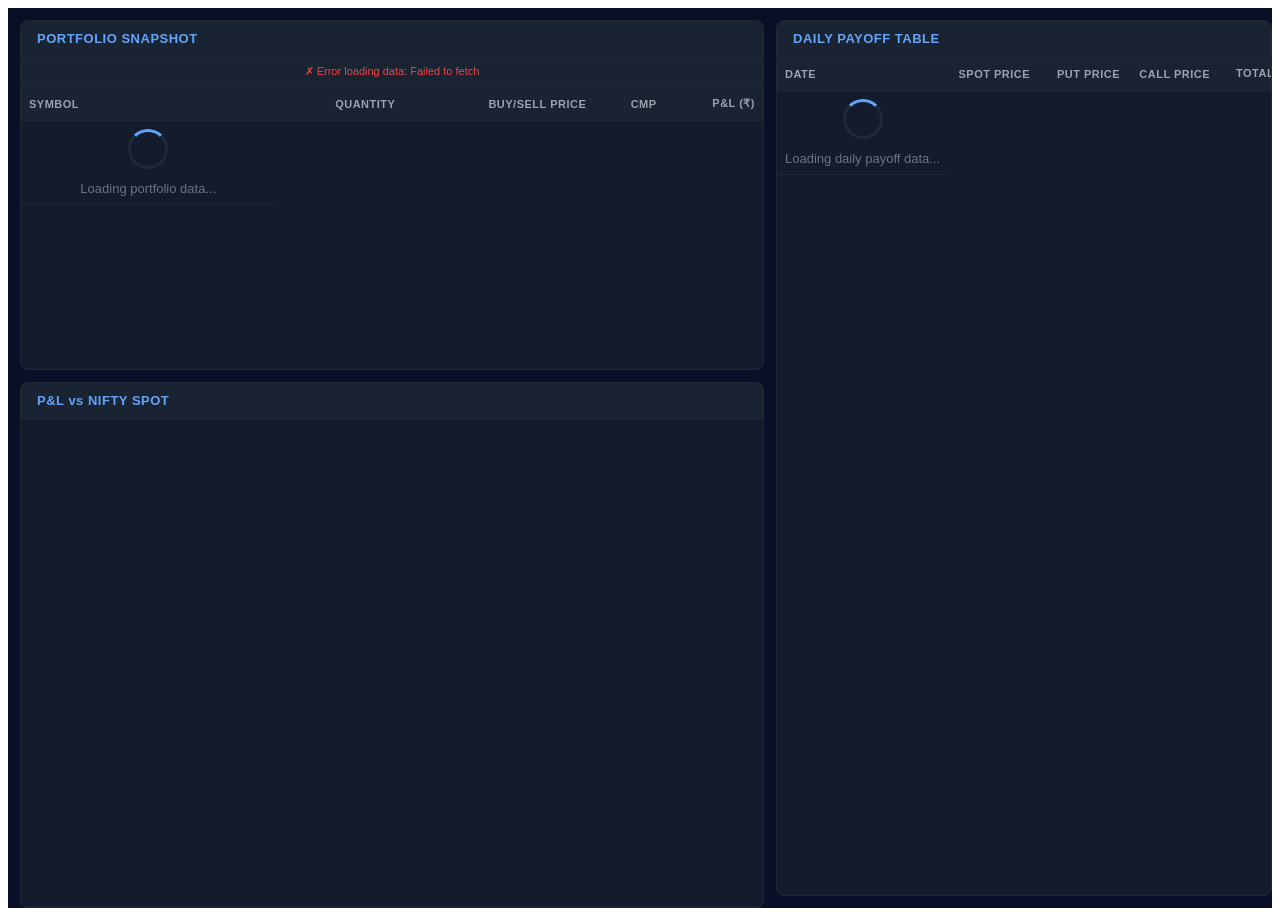
==== nifty_dashboard.html @ 169daa24 "Rename nifty_dashboard_final (1).html to nifty_dashboard.html" ====
<!DOCTYPE html>
<html lang="en">
<head>
    <meta charset="UTF-8">
    <meta name="viewport" content="width=device-width, initial-scale=1.0">
    <title>NIFTY Options Portfolio Dashboard</title>
</head>
<body>
    <div id="niftyDashboard" style="
        width: 100%;
        height: 100vh;
        min-height: 600px;
        font-family: 'Segoe UI', Tahoma, Geneva, Verdana, sans-serif;
        background: #0a0e27;
        color: #e0e6ed;
        box-sizing: border-box;
    ">
        <style scoped>
            #niftyDashboard * {
                box-sizing: border-box;
            }

            #niftyDashboard .dashboard {
                display: flex;
                height: 100%;
                padding: 12px;
                gap: 12px;
                width: 100%;
            }

            #niftyDashboard .left-panel {
                width: 60%;
                min-width: 60%;
                max-width: 60%;
                display: flex;
                flex-direction: column;
                gap: 12px;
            }

            #niftyDashboard .right-panel {
                width: 40%;
                min-width: 40%;
                max-width: 40%;
                display: flex;
                flex-direction: column;
            }

            #niftyDashboard .panel-section {
                background: #141b2d;
                border-radius: 8px;
                border: 1px solid #1f2937;
                overflow: hidden;
            }

            #niftyDashboard .left-panel .panel-section:first-child {
                flex: 0 0 40%;
            }

            #niftyDashboard .left-panel .panel-section:last-child {
                flex: 0 0 60%;
            }

            #niftyDashboard .right-panel .panel-section {
                flex: 1;
            }

            /* Mobile Responsive */
            @media (max-width: 768px) {
                #niftyDashboard {
                    height: auto !important;
                    min-height: 100vh !important;
                    overflow-y: auto !important;
                }

                #niftyDashboard .dashboard {
                    flex-direction: column;
                    height: auto;
                    min-height: 100vh;
                    padding: 8px;
                    gap: 8px;
                }

                #niftyDashboard .left-panel,
                #niftyDashboard .right-panel {
                    width: 100%;
                    min-width: 100%;
                    max-width: 100%;
                }

                #niftyDashboard .left-panel .panel-section {
                    min-height: 300px;
                }

                #niftyDashboard .right-panel .panel-section {
                    min-height: 400px;
                }

                #niftyDashboard .panel-content {
                    max-height: 350px;
                }

                #niftyDashboard #chartContainer {
                    min-height: 250px;
                }

                #niftyDashboard #payoffTable th:nth-child(1) { min-width: 80px; }
                #niftyDashboard #payoffTable th:nth-child(2) { min-width: 70px; }
                #niftyDashboard #payoffTable th:nth-child(3) { min-width: 70px; }
                #niftyDashboard #payoffTable th:nth-child(4) { min-width: 70px; }
                #niftyDashboard #payoffTable th:nth-child(5) { min-width: 90px; }
            }

            #niftyDashboard .panel-header {
                background: #1a2332;
                padding: 10px 16px;
                border-bottom: 1px solid #1f2937;
                font-size: 13px;
                font-weight: 600;
                letter-spacing: 0.5px;
                color: #60a5fa;
            }

            #niftyDashboard .panel-content {
                height: calc(100% - 41px);
                overflow-y: auto;
                overflow-x: hidden;
            }

            #niftyDashboard .status-indicator {
                padding: 8px 16px;
                background: #1a2332;
                border-bottom: 1px solid #1f2937;
                font-size: 11px;
                text-align: center;
            }

            #niftyDashboard .status-indicator.loading {
                color: #60a5fa;
            }

            #niftyDashboard .status-indicator.success {
                color: #10b981;
            }

            #niftyDashboard .status-indicator.error {
                color: #ef4444;
            }

            /* Tables */
            #niftyDashboard table {
                width: 100%;
                border-collapse: collapse;
                font-size: 12px;
            }

            #niftyDashboard #payoffTable {
                min-width: 100%;
            }

            #niftyDashboard #payoffTable th:nth-child(1) { min-width: 100px; }
            #niftyDashboard #payoffTable th:nth-child(2) { min-width: 90px; }
            #niftyDashboard #payoffTable th:nth-child(3) { min-width: 90px; }
            #niftyDashboard #payoffTable th:nth-child(4) { min-width: 90px; }
            #niftyDashboard #payoffTable th:nth-child(5) { min-width: 110px; }

            #niftyDashboard thead {
                position: sticky;
                top: 0;
                background: #1a2332;
                z-index: 10;
            }

            #niftyDashboard th {
                padding: 10px 8px;
                text-align: right;
                font-weight: 600;
                color: #9ca3af;
                border-bottom: 1px solid #1f2937;
                font-size: 11px;
                text-transform: uppercase;
                letter-spacing: 0.5px;
                white-space: nowrap;
            }

            #niftyDashboard th:first-child {
                text-align: left;
            }

            #niftyDashboard td {
                padding: 8px 8px;
                text-align: right;
                border-bottom: 1px solid #1f2937;
                white-space: nowrap;
                overflow: hidden;
                text-overflow: ellipsis;
            }

            #niftyDashboard td:first-child {
                text-align: left;
                font-weight: 500;
            }

            #niftyDashboard tbody tr:hover {
                background: #1a2332;
            }

            #niftyDashboard .total-row {
                background: #1a2332 !important;
                font-weight: 700;
                border-top: 2px solid #374151;
            }

            #niftyDashboard .positive {
                color: #10b981;
            }

            #niftyDashboard .negative {
                color: #ef4444;
            }

            /* Mobile table adjustments */
            @media (max-width: 768px) {
                #niftyDashboard table {
                    font-size: 10px;
                }

                #niftyDashboard th, #niftyDashboard td {
                    padding: 6px 6px;
                    font-size: 10px;
                }

                #niftyDashboard th {
                    font-size: 9px;
                    padding: 8px 6px;
                }
            }

            @media (max-width: 480px) {
                #niftyDashboard table {
                    font-size: 9px;
                }

                #niftyDashboard th, #niftyDashboard td {
                    padding: 5px 4px;
                    font-size: 9px;
                }

                #niftyDashboard th {
                    font-size: 8px;
                    padding: 6px 4px;
                }
            }

            /* Chart Container */
            #niftyDashboard #chartContainer {
                height: 100%;
                padding: 16px;
                position: relative;
            }

            #niftyDashboard canvas {
                max-height: 100%;
                cursor: crosshair;
            }

            /* Loading State */
            #niftyDashboard .loading {
                display: flex;
                align-items: center;
                justify-content: center;
                flex-direction: column;
                height: 100%;
                color: #6b7280;
                font-size: 13px;
            }

            #niftyDashboard .spinner {
                border: 3px solid #1f2937;
                border-top: 3px solid #60a5fa;
                border-radius: 50%;
                width: 40px;
                height: 40px;
                animation: spin 1s linear infinite;
                margin-bottom: 12px;
            }

            @keyframes spin {
                0% { transform: rotate(0deg); }
                100% { transform: rotate(360deg); }
            }

            /* Scrollbar */
            #niftyDashboard ::-webkit-scrollbar {
                width: 6px;
            }

            #niftyDashboard ::-webkit-scrollbar-track {
                background: #0a0e27;
            }

            #niftyDashboard ::-webkit-scrollbar-thumb {
                background: #374151;
                border-radius: 3px;
            }

            #niftyDashboard ::-webkit-scrollbar-thumb:hover {
                background: #4b5563;
            }
        </style>

        <div class="dashboard">
        <!-- Left Panel -->
        <div class="left-panel">
            <!-- Portfolio Snapshot -->
            <div class="panel-section">
                <div class="panel-header">PORTFOLIO SNAPSHOT</div>
                <div id="statusIndicator" class="status-indicator loading">Loading data from GitHub...</div>
                <div class="panel-content">
                    <table id="snapshotTable">
                        <thead>
                            <tr>
                                <th>Symbol</th>
                                <th>Quantity</th>
                                <th>Buy/Sell Price</th>
                                <th>CMP</th>
                                <th>P&L (₹)</th>
                            </tr>
                        </thead>
                        <tbody>
                            <tr>
                                <td colspan="5" class="loading">
                                    <div class="spinner"></div>
                                    <div>Loading portfolio data...</div>
                                </td>
                            </tr>
                        </tbody>
                    </table>
                </div>
            </div>

            <!-- Chart -->
            <div class="panel-section">
                <div class="panel-header">P&L vs NIFTY SPOT</div>
                <div class="panel-content" id="chartContainer">
                    <canvas id="plChart"></canvas>
                </div>
            </div>
        </div>

        <!-- Right Panel -->
        <div class="right-panel">
            <div class="panel-section">
                <div class="panel-header">DAILY PAYOFF TABLE</div>
                <div class="panel-content">
                    <table id="payoffTable">
                        <thead>
                            <tr>
                                <th>Date</th>
                                <th>Spot Price</th>
                                <th>Put Price</th>
                                <th>Call Price</th>
                                <th>Total P&L (₹)</th>
                            </tr>
                        </thead>
                        <tbody>
                            <tr>
                                <td colspan="5" class="loading">
                                    <div class="spinner"></div>
                                    <div>Loading daily payoff data...</div>
                                </td>
                            </tr>
                        </tbody>
                    </table>
                </div>
            </div>
        </div>
        </div>
    </div>

    <script>
        // CSV Data Source
        const CSV_URL = "https://raw.githubusercontent.com/Vidyasagar29/nifty-close-data/main/nifty_close.csv";

        // Black-Scholes Implementation
        function cumulativeNormalDistribution(x) {
            const t = 1 / (1 + 0.2316419 * Math.abs(x));
            const d = 0.3989423 * Math.exp(-x * x / 2);
            const prob = d * t * (0.3193815 + t * (-0.3565638 + t * (1.781478 + t * (-1.821256 + t * 1.330274))));
            return x > 0 ? 1 - prob : prob;
        }

        function blackScholes(spot, strike, timeToExpiry, riskFreeRate, volatility, optionType) {
            if (timeToExpiry <= 0) {
                if (optionType === 'call') {
                    return Math.max(spot - strike, 0);
                } else {
                    return Math.max(strike - spot, 0);
                }
            }

            const d1 = (Math.log(spot / strike) + (riskFreeRate + 0.5 * volatility * volatility) * timeToExpiry) / 
                       (volatility * Math.sqrt(timeToExpiry));
            const d2 = d1 - volatility * Math.sqrt(timeToExpiry);

            if (optionType === 'call') {
                return spot * cumulativeNormalDistribution(d1) - 
                       strike * Math.exp(-riskFreeRate * timeToExpiry) * cumulativeNormalDistribution(d2);
            } else {
                return strike * Math.exp(-riskFreeRate * timeToExpiry) * cumulativeNormalDistribution(-d2) - 
                       spot * cumulativeNormalDistribution(-d1);
            }
        }

        // Portfolio Parameters
        const PORTFOLIO = {
            quantity: 2475,
            putStrike: 25000,
            callStrike: 29000,
            putIV: 0.16,
            callIV: 0.09,
            riskFreeRate: 0.10,
            expiryDate: new Date('2026-12-29')
        };

        let portfolioData = null;
        let chartInstance = null;

        function formatINR(value) {
            return '₹' + value.toLocaleString('en-IN', {
                minimumFractionDigits: 2,
                maximumFractionDigits: 2
            });
        }

        function formatNumber(value) {
            return value.toLocaleString('en-IN', {
                minimumFractionDigits: 2,
                maximumFractionDigits: 2
            });
        }

        function parseCSV(text) {
            const lines = text.trim().split('\n');
            const data = [];
            
            for (let i = 1; i < lines.length; i++) {
                const line = lines[i].trim();
                if (!line) continue;
                
                const [dateStr, closeStr] = line.split(',');
                const date = new Date(dateStr.trim());
                const close = parseFloat(closeStr.trim());
                
                if (!isNaN(date.getTime()) && !isNaN(close)) {
                    data.push({ date, close });
                }
            }
            
            data.sort((a, b) => a.date - b.date);
            return data;
        }

        function calculatePortfolio(priceData) {
            if (priceData.length === 0) return null;

            const startDate = priceData[0].date;
            const startSpot = priceData[0].close;
            
            // Calculate time to expiry on start date
            const startTimeToExpiry = (PORTFOLIO.expiryDate - startDate) / (1000 * 60 * 60 * 24 * 365);
            
            // Initial option prices
            const startPutPrice = blackScholes(
                startSpot, 
                PORTFOLIO.putStrike, 
                startTimeToExpiry, 
                PORTFOLIO.riskFreeRate, 
                PORTFOLIO.putIV, 
                'put'
            );
            
            const startCallPrice = blackScholes(
                startSpot, 
                PORTFOLIO.callStrike, 
                startTimeToExpiry, 
                PORTFOLIO.riskFreeRate, 
                PORTFOLIO.callIV, 
                'call'
            );

            // Calculate daily portfolio values
            const dailyData = priceData.map(entry => {
                const timeToExpiry = Math.max(0, (PORTFOLIO.expiryDate - entry.date) / (1000 * 60 * 60 * 24 * 365));
                
                const putPrice = blackScholes(
                    entry.close, 
                    PORTFOLIO.putStrike, 
                    timeToExpiry, 
                    PORTFOLIO.riskFreeRate, 
                    PORTFOLIO.putIV, 
                    'put'
                );
                
                const callPrice = blackScholes(
                    entry.close, 
                    PORTFOLIO.callStrike, 
                    timeToExpiry, 
                    PORTFOLIO.riskFreeRate, 
                    PORTFOLIO.callIV, 
                    'call'
                );

                // P&L Calculation
                const spotPL = (entry.close - startSpot) * PORTFOLIO.quantity;
                const putPL = (putPrice - startPutPrice) * PORTFOLIO.quantity;
                const callPL = (startCallPrice - callPrice) * PORTFOLIO.quantity;
                const totalPL = spotPL + putPL + callPL;

                return {
                    date: entry.date,
                    spot: entry.close,
                    putPrice: putPrice,
                    callPrice: callPrice,
                    totalPL: totalPL
                };
            });

            const latestData = dailyData[dailyData.length - 1];

            return {
                startSpot,
                startPutPrice,
                startCallPrice,
                latest: latestData,
                dailyData: dailyData
            };
        }

        function updateSnapshotTable(portfolio) {
            const tbody = document.querySelector('#snapshotTable tbody');
            
            const spotPL = (portfolio.latest.spot - portfolio.startSpot) * PORTFOLIO.quantity;
            const putPL = (portfolio.latest.putPrice - portfolio.startPutPrice) * PORTFOLIO.quantity;
            const callPL = (portfolio.startCallPrice - portfolio.latest.callPrice) * PORTFOLIO.quantity;
            const totalPL = portfolio.latest.totalPL;

            tbody.innerHTML = `
                <tr>
                    <td>NIFTY (Spot)</td>
                    <td>${PORTFOLIO.quantity}</td>
                    <td>${formatNumber(portfolio.startSpot)}</td>
                    <td>${formatNumber(portfolio.latest.spot)}</td>
                    <td class="${spotPL >= 0 ? 'positive' : 'negative'}">${formatINR(spotPL)}</td>
                </tr>
                <tr>
                    <td>PUT 25000</td>
                    <td>${PORTFOLIO.quantity}</td>
                    <td>${formatNumber(portfolio.startPutPrice)}</td>
                    <td>${formatNumber(portfolio.latest.putPrice)}</td>
                    <td class="${putPL >= 0 ? 'positive' : 'negative'}">${formatINR(putPL)}</td>
                </tr>
                <tr>
                    <td>CALL 29000</td>
                    <td>${PORTFOLIO.quantity}</td>
                    <td>${formatNumber(portfolio.startCallPrice)}</td>
                    <td>${formatNumber(portfolio.latest.callPrice)}</td>
                    <td class="${callPL >= 0 ? 'positive' : 'negative'}">${formatINR(callPL)}</td>
                </tr>
                <tr class="total-row">
                    <td colspan="4">TOTAL PORTFOLIO P&L</td>
                    <td class="${totalPL >= 0 ? 'positive' : 'negative'}">${formatINR(totalPL)}</td>
                </tr>
            `;
        }

        function updatePayoffTable(dailyData) {
            const tbody = document.querySelector('#payoffTable tbody');
            
            tbody.innerHTML = dailyData.map(row => {
                const dateStr = row.date.toLocaleDateString('en-IN', { 
                    day: '2-digit', 
                    month: 'short', 
                    year: '2-digit' 
                });
                
                return `
                    <tr>
                        <td>${dateStr}</td>
                        <td>${formatNumber(row.spot)}</td>
                        <td>${formatNumber(row.putPrice)}</td>
                        <td>${formatNumber(row.callPrice)}</td>
                        <td class="${row.totalPL >= 0 ? 'positive' : 'negative'}">${formatINR(row.totalPL)}</td>
                    </tr>
                `;
            }).join('');
        }

        function updateChart(dailyData) {
            const canvas = document.getElementById('plChart');
            const ctx = canvas.getContext('2d');

            if (chartInstance) {
                chartInstance.destroy();
            }

            // Performance optimization: reduce data points on mobile
            const isMobile = window.innerWidth <= 768;
            const isSmallMobile = window.innerWidth <= 480;
            
            let processedData = dailyData;
            if (isSmallMobile && dailyData.length > 60) {
                // Show every 3rd point on small mobile
                processedData = dailyData.filter((_, i) => i % 3 === 0 || i === dailyData.length - 1);
            } else if (isMobile && dailyData.length > 90) {
                // Show every 2nd point on tablet
                processedData = dailyData.filter((_, i) => i % 2 === 0 || i === dailyData.length - 1);
            }

            const dates = processedData.map(d => d.date.toLocaleDateString('en-IN', { 
                day: '2-digit', 
                month: 'short' 
            }));
            const plValues = processedData.map(d => d.totalPL);
            const spotValues = processedData.map(d => d.spot);

            // Set canvas size
            canvas.width = canvas.offsetWidth * 2;
            canvas.height = canvas.offsetHeight * 2;
            ctx.scale(2, 2);

            const width = canvas.offsetWidth;
            const height = canvas.offsetHeight;
            
            // Responsive padding based on screen width
            const paddingLeft = isSmallMobile ? 45 : (isMobile ? 55 : 70);
            const paddingRight = isSmallMobile ? 45 : (isMobile ? 55 : 70);
            const paddingTop = isSmallMobile ? 30 : (isMobile ? 35 : 40);
            const paddingBottom = isSmallMobile ? 30 : (isMobile ? 35 : 40);

            const chartWidth = width - paddingLeft - paddingRight;
            const chartHeight = height - paddingTop - paddingBottom;

            // Responsive font sizes - define early
            const labelFontSize = isSmallMobile ? 8 : (isMobile ? 9 : 10);
            const titleFontSize = isSmallMobile ? 9 : (isMobile ? 10 : 11);

            // Calculate scales
            const maxPL = Math.max(...plValues);
            const minPL = Math.min(...plValues);
            const maxSpot = Math.max(...spotValues);
            const minSpot = Math.min(...spotValues);

            const plRange = maxPL - minPL || 1;
            const spotRange = maxSpot - minSpot || 1;

            // Helper functions
            const getX = (index) => paddingLeft + (chartWidth * index / (plValues.length - 1));
            const getYForPL = (value) => paddingTop + chartHeight - ((value - minPL) / plRange) * chartHeight;
            const getYForSpot = (value) => paddingTop + chartHeight - ((value - minSpot) / spotRange) * chartHeight;

            // Clear canvas
            ctx.fillStyle = '#141b2d';
            ctx.fillRect(0, 0, width, height);

            // Draw grid lines (reduce on mobile for performance)
            const gridCount = isSmallMobile ? 3 : 5;
            ctx.strokeStyle = '#1f2937';
            ctx.lineWidth = 0.5;
            for (let i = 0; i <= gridCount; i++) {
                const y = paddingTop + (chartHeight * i / gridCount);
                ctx.beginPath();
                ctx.moveTo(paddingLeft, y);
                ctx.lineTo(width - paddingRight, y);
                ctx.stroke();
            }

            // Draw ZERO LINE (profit/loss breakeven)
            if (minPL < 0 && maxPL > 0) {
                const zeroY = getYForPL(0);
                ctx.strokeStyle = '#fbbf24'; // Amber color for zero line
                ctx.lineWidth = 2;
                ctx.setLineDash([8, 4]);
                ctx.beginPath();
                ctx.moveTo(paddingLeft, zeroY);
                ctx.lineTo(width - paddingRight, zeroY);
                ctx.stroke();
                ctx.setLineDash([]);
                
                // Zero line label
                ctx.fillStyle = '#fbbf24';
                ctx.font = `bold ${labelFontSize + 1}px Segoe UI`;
                ctx.textAlign = 'right';
                ctx.fillText('ZERO', paddingLeft - (isSmallMobile ? 5 : 10), zeroY - 5);
            }

            // Vertical grid lines (reduce on mobile)
            ctx.strokeStyle = '#1f2937';
            ctx.lineWidth = 0.5;
            const xGridCount = isSmallMobile ? 3 : (isMobile ? 5 : Math.min(10, processedData.length - 1));
            for (let i = 0; i <= xGridCount; i++) {
                const x = paddingLeft + (chartWidth * i / xGridCount);
                ctx.beginPath();
                ctx.moveTo(x, paddingTop);
                ctx.lineTo(x, paddingTop + chartHeight);
                ctx.stroke();
            }

            // Calculate dynamic gradient colors based on P&L magnitude
            const profitIntensity = maxPL > 0 ? Math.min(1, Math.abs(maxPL) / (Math.abs(maxPL) + Math.abs(minPL))) : 0;
            const lossIntensity = minPL < 0 ? Math.min(1, Math.abs(minPL) / (Math.abs(maxPL) + Math.abs(minPL))) : 0;

            // Draw P&L area with dynamic gradient
            const plGradient = ctx.createLinearGradient(0, paddingTop, 0, paddingTop + chartHeight);
            
            if (maxPL > 0) {
                // Top part - green (profit zone)
                const greenAlpha = 0.15 + (profitIntensity * 0.25); // 0.15 to 0.4
                plGradient.addColorStop(0, `rgba(16, 185, 129, ${greenAlpha})`);
            }
            
            if (minPL < 0 && maxPL > 0) {
                // Middle - transition zone
                const zeroPosition = (maxPL - 0) / plRange;
                plGradient.addColorStop(zeroPosition, 'rgba(59, 130, 246, 0.05)');
            }
            
            if (minPL < 0) {
                // Bottom part - red (loss zone)
                const redAlpha = 0.15 + (lossIntensity * 0.25); // 0.15 to 0.4
                plGradient.addColorStop(1, `rgba(239, 68, 68, ${redAlpha})`);
            }

            ctx.fillStyle = plGradient;
            ctx.beginPath();
            ctx.moveTo(paddingLeft, paddingTop + chartHeight);
            
            plValues.forEach((pl, i) => {
                const x = getX(i);
                const y = getYForPL(pl);
                ctx.lineTo(x, y);
            });
            
            ctx.lineTo(getX(plValues.length - 1), paddingTop + chartHeight);
            ctx.closePath();
            ctx.fill();

            // Draw P&L line with dynamic color
            // Create gradient from start to end based on P&L values
            const lineGradient = ctx.createLinearGradient(paddingLeft, 0, paddingLeft + chartWidth, 0);
            
            plValues.forEach((pl, i) => {
                const position = i / (plValues.length - 1);
                if (pl > 0) {
                    // Green for profit - intensity based on magnitude
                    const intensity = Math.min(1, pl / maxPL);
                    const greenValue = Math.floor(100 + (intensity * 155)); // 100 to 255
                    lineGradient.addColorStop(position, `rgb(16, ${greenValue}, 129)`);
                } else if (pl < 0) {
                    // Red for loss - intensity based on magnitude
                    const intensity = Math.min(1, Math.abs(pl) / Math.abs(minPL));
                    const redValue = Math.floor(200 + (intensity * 55)); // 200 to 255
                    lineGradient.addColorStop(position, `rgb(${redValue}, 68, 68)`);
                } else {
                    // Yellow for breakeven
                    lineGradient.addColorStop(position, 'rgb(251, 191, 36)');
                }
            });

            ctx.strokeStyle = lineGradient;
            ctx.lineWidth = isMobile ? 2.5 : 3;
            ctx.beginPath();
            
            plValues.forEach((pl, i) => {
                const x = getX(i);
                const y = getYForPL(pl);
                
                if (i === 0) {
                    ctx.moveTo(x, y);
                } else {
                    ctx.lineTo(x, y);
                }
            });
            ctx.stroke();

            // Draw Spot area with gradient
            const spotGradient = ctx.createLinearGradient(0, paddingTop, 0, paddingTop + chartHeight);
            spotGradient.addColorStop(0, 'rgba(16, 185, 129, 0.2)');
            spotGradient.addColorStop(1, 'rgba(16, 185, 129, 0.03)');

            ctx.fillStyle = spotGradient;
            ctx.beginPath();
            ctx.moveTo(paddingLeft, paddingTop + chartHeight);
            
            spotValues.forEach((spot, i) => {
                const x = getX(i);
                const y = getYForSpot(spot);
                ctx.lineTo(x, y);
            });
            
            ctx.lineTo(getX(spotValues.length - 1), paddingTop + chartHeight);
            ctx.closePath();
            ctx.fill();

            // Draw Spot line
            ctx.strokeStyle = '#10b981';
            ctx.lineWidth = isMobile ? 1.5 : 2;
            ctx.beginPath();
            
            spotValues.forEach((spot, i) => {
                const x = getX(i);
                const y = getYForSpot(spot);
                
                if (i === 0) {
                    ctx.moveTo(x, y);
                } else {
                    ctx.lineTo(x, y);
                }
            });
            ctx.stroke();

            // Y-axis labels (P&L - Left side)
            ctx.fillStyle = '#9ca3af';
            ctx.font = `bold ${labelFontSize}px Segoe UI`;
            ctx.textAlign = 'right';
            ctx.textBaseline = 'middle';
            
            for (let i = 0; i <= gridCount; i++) {
                const value = minPL + plRange * (gridCount - i) / gridCount;
                const y = paddingTop + (chartHeight * i / gridCount);
                const label = value >= 0 ? '+' + (value / 1000).toFixed(0) + 'K' : (value / 1000).toFixed(0) + 'K';
                ctx.fillText(label, paddingLeft - (isSmallMobile ? 5 : 10), y);
            }

            // Y-axis labels (Spot - Right side)
            ctx.textAlign = 'left';
            for (let i = 0; i <= gridCount; i++) {
                const value = minSpot + spotRange * (gridCount - i) / gridCount;
                const y = paddingTop + (chartHeight * i / gridCount);
                ctx.fillText(value.toFixed(0), width - paddingRight + (isSmallMobile ? 5 : 10), y);
            }

            // Y-axis titles (skip on very small screens)
            if (!isSmallMobile) {
                ctx.save();
                ctx.translate(15, height / 2);
                ctx.rotate(-Math.PI / 2);
                ctx.fillStyle = '#60a5fa';
                ctx.font = `bold ${titleFontSize}px Segoe UI`;
                ctx.textAlign = 'center';
                ctx.fillText(isMobile ? 'P&L (₹)' : 'Portfolio P&L (₹)', 0, 0);
                ctx.restore();

                ctx.save();
                ctx.translate(width - 15, height / 2);
                ctx.rotate(-Math.PI / 2);
                ctx.fillStyle = '#10b981';
                ctx.textAlign = 'center';
                ctx.fillText('NIFTY', 0, 0);
                ctx.restore();
            }

            // X-axis labels
            ctx.fillStyle = '#9ca3af';
            ctx.font = `${labelFontSize}px Segoe UI`;
            ctx.textAlign = 'center';
            ctx.textBaseline = 'top';
            
            const xLabelCount = isSmallMobile ? 4 : (isMobile ? 6 : 8);
            for (let i = 0; i < xLabelCount; i++) {
                const index = Math.floor(i * (processedData.length - 1) / (xLabelCount - 1));
                const x = getX(index);
                const date = processedData[index].date.toLocaleDateString('en-IN', { 
                    day: '2-digit', 
                    month: 'short' 
                });
                ctx.fillText(date, x, paddingTop + chartHeight + (isSmallMobile ? 5 : 10));
            }

            // Legend (responsive position and size)
            const legendY = isSmallMobile ? 10 : 15;
            const legendWidth = isSmallMobile ? 15 : 20;
            const legendHeight = isSmallMobile ? 2 : 3;
            const legendFontSize = isSmallMobile ? 9 : 11;
            
            if (isMobile) {
                // Mobile legend - show gradient
                ctx.fillStyle = '#e0e6ed';
                ctx.font = `bold ${legendFontSize}px Segoe UI`;
                ctx.textAlign = 'left';
                
                // P&L with gradient indicator
                const gradPL = ctx.createLinearGradient(width / 2 - 40, 0, width / 2 - 40 + legendWidth, 0);
                gradPL.addColorStop(0, 'rgb(16, 185, 129)');
                gradPL.addColorStop(0.5, 'rgb(251, 191, 36)');
                gradPL.addColorStop(1, 'rgb(239, 68, 68)');
                ctx.fillStyle = gradPL;
                ctx.fillRect(width / 2 - 40, legendY, legendWidth, legendHeight);
                ctx.fillStyle = '#e0e6ed';
                ctx.fillText('P&L', width / 2 - 18, legendY + legendHeight);

                ctx.fillStyle = '#10b981';
                ctx.fillRect(width / 2 + 10, legendY, legendWidth, legendHeight);
                ctx.fillStyle = '#e0e6ed';
                ctx.fillText('Spot', width / 2 + 32, legendY + legendHeight);
            } else {
                // Desktop legend - show gradient
                ctx.fillStyle = '#e0e6ed';
                ctx.font = `bold ${legendFontSize}px Segoe UI`;
                ctx.textAlign = 'left';
                
                // P&L with gradient indicator
                const gradPL = ctx.createLinearGradient(width / 2 - 80, 0, width / 2 - 80 + legendWidth, 0);
                gradPL.addColorStop(0, 'rgb(16, 185, 129)');
                gradPL.addColorStop(0.5, 'rgb(251, 191, 36)');
                gradPL.addColorStop(1, 'rgb(239, 68, 68)');
                ctx.fillStyle = gradPL;
                ctx.fillRect(width / 2 - 80, legendY, legendWidth, legendHeight);
                ctx.fillStyle = '#e0e6ed';
                ctx.fillText('Portfolio P&L', width / 2 - 55, legendY + legendHeight);

                ctx.fillStyle = '#10b981';
                ctx.fillRect(width / 2 + 25, legendY, legendWidth, legendHeight);
                ctx.fillStyle = '#e0e6ed';
                ctx.fillText('NIFTY Spot', width / 2 + 50, legendY + legendHeight);
            }

            // Tooltip functionality
            let tooltipDiv = document.getElementById('chartTooltip');
            if (!tooltipDiv) {
                tooltipDiv = document.createElement('div');
                tooltipDiv.id = 'chartTooltip';
                tooltipDiv.style.cssText = `
                    position: absolute;
                    background: rgba(26, 35, 50, 0.95);
                    border: 1px solid #374151;
                    border-radius: 6px;
                    padding: 10px 12px;
                    font-size: 11px;
                    color: #e0e6ed;
                    pointer-events: none;
                    display: none;
                    z-index: 1000;
                    box-shadow: 0 4px 6px rgba(0, 0, 0, 0.3);
                    line-height: 1.6;
                `;
                document.body.appendChild(tooltipDiv);
            }

            const showTooltip = (e) => {
                const rect = canvas.getBoundingClientRect();
                const mouseX = e.clientX - rect.left;
                const mouseY = e.clientY - rect.top;

                // Check if mouse is within chart area
                if (mouseX < paddingLeft || mouseX > width - paddingRight ||
                    mouseY < paddingTop || mouseY > paddingTop + chartHeight) {
                    tooltipDiv.style.display = 'none';
                    return;
                }

                // Find nearest data point - use original data for accuracy
                const relativeX = mouseX - paddingLeft;
                const dataIndex = Math.round((relativeX / chartWidth) * (dailyData.length - 1));
                
                if (dataIndex >= 0 && dataIndex < dailyData.length) {
                    const data = dailyData[dataIndex];
                    const date = data.date.toLocaleDateString('en-IN', { 
                        day: '2-digit', 
                        month: 'short',
                        year: 'numeric'
                    });

                    const plColor = data.totalPL >= 0 ? '#10b981' : '#ef4444';
                    
                    tooltipDiv.innerHTML = `
                        <div style="font-weight: 600; margin-bottom: 6px; color: #60a5fa;">${date}</div>
                        <div style="color: #10b981;">NIFTY Spot: ${formatNumber(data.spot)}</div>
                        <div>Put Price: ${formatNumber(data.putPrice)}</div>
                        <div>Call Price: ${formatNumber(data.callPrice)}</div>
                        <div style="margin-top: 6px; padding-top: 6px; border-top: 1px solid #374151; font-weight: 600; color: ${plColor};">
                            Total P&L: ${formatINR(data.totalPL)}
                        </div>
                    `;

                    tooltipDiv.style.display = 'block';
                    
                    // Position tooltip smartly to avoid going off-screen
                    let tooltipX = e.clientX + 15;
                    let tooltipY = e.clientY + 15;
                    
                    if (tooltipX + 200 > window.innerWidth) {
                        tooltipX = e.clientX - 215;
                    }
                    if (tooltipY + 150 > window.innerHeight) {
                        tooltipY = e.clientY - 155;
                    }
                    
                    tooltipDiv.style.left = tooltipX + 'px';
                    tooltipDiv.style.top = tooltipY + 'px';

                    // Find corresponding point in processed data
                    const processedIndex = processedData.findIndex(d => d.date.getTime() === data.date.getTime());
                    if (processedIndex >= 0) {
                        // Draw crosshair
                        ctx.save();
                        ctx.setLineDash([5, 5]);
                        ctx.strokeStyle = '#60a5fa';
                        ctx.lineWidth = 1;
                        
                        const pointX = getX(processedIndex);
                        const pointYPL = getYForPL(data.totalPL);
                        const pointYSpot = getYForSpot(data.spot);
                        
                        // Vertical line
                        ctx.beginPath();
                        ctx.moveTo(pointX, paddingTop);
                        ctx.lineTo(pointX, paddingTop + chartHeight);
                        ctx.stroke();
                        
                        // Draw points
                        ctx.setLineDash([]);
                        const pointSize = isMobile ? 3 : 4;
                        
                        // Dynamic color for P&L point
                        let plPointColor;
                        if (data.totalPL > 0) {
                            const intensity = Math.min(1, data.totalPL / maxPL);
                            const greenValue = Math.floor(100 + (intensity * 155));
                            plPointColor = `rgb(16, ${greenValue}, 129)`;
                        } else if (data.totalPL < 0) {
                            const intensity = Math.min(1, Math.abs(data.totalPL) / Math.abs(minPL));
                            const redValue = Math.floor(200 + (intensity * 55));
                            plPointColor = `rgb(${redValue}, 68, 68)`;
                        } else {
                            plPointColor = 'rgb(251, 191, 36)';
                        }
                        
                        ctx.fillStyle = plPointColor;
                        ctx.beginPath();
                        ctx.arc(pointX, pointYPL, pointSize, 0, 2 * Math.PI);
                        ctx.fill();

                        ctx.fillStyle = '#10b981';
                        ctx.beginPath();
                        ctx.arc(pointX, pointYSpot, pointSize, 0, 2 * Math.PI);
                        ctx.fill();
                        
                        ctx.restore();
                    }
                }
            };

            const hideTooltip = () => {
                tooltipDiv.style.display = 'none';
                // Redraw chart without crosshair
                updateChart(dailyData);
            };

            // Remove old listeners
            canvas.onmousemove = null;
            canvas.onmouseleave = null;
            canvas.ontouchmove = null;
            canvas.ontouchend = null;
            
            // Add new listeners for mouse
            canvas.onmousemove = showTooltip;
            canvas.onmouseleave = hideTooltip;
            
            // Add touch support for mobile
            canvas.ontouchmove = (e) => {
                e.preventDefault();
                const touch = e.touches[0];
                const mouseEvent = new MouseEvent('mousemove', {
                    clientX: touch.clientX,
                    clientY: touch.clientY
                });
                showTooltip(mouseEvent);
            };
            
            canvas.ontouchend = (e) => {
                e.preventDefault();
                hideTooltip();
            };

            chartInstance = { 
                destroy: () => {
                    canvas.onmousemove = null;
                    canvas.onmouseleave = null;
                    canvas.ontouchmove = null;
                    canvas.ontouchend = null;
                }
            };
        }

        async function loadData() {
            const statusIndicator = document.getElementById('statusIndicator');
            
            statusIndicator.className = 'status-indicator loading';
            statusIndicator.textContent = 'Fetching latest data from GitHub...';

            try {
                const response = await fetch(CSV_URL);
                if (!response.ok) {
                    throw new Error(`HTTP ${response.status}`);
                }
                
                const csvText = await response.text();
                const priceData = parseCSV(csvText);
                
                if (priceData.length === 0) {
                    throw new Error('No valid data found in CSV');
                }

                portfolioData = calculatePortfolio(priceData);
                
                updateSnapshotTable(portfolioData);
                updatePayoffTable(portfolioData.dailyData);
                updateChart(portfolioData.dailyData);
                
                const lastDate = priceData[priceData.length - 1].date.toLocaleDateString('en-IN');
                statusIndicator.className = 'status-indicator success';
                statusIndicator.textContent = `✓ Data loaded successfully • Last updated: ${lastDate}`;
                
            } catch (error) {
                statusIndicator.className = 'status-indicator error';
                statusIndicator.textContent = `✗ Error loading data: ${error.message}`;
                console.error('Load error:', error);
            }
        }

        // Auto-load data on page load
        document.addEventListener('DOMContentLoaded', () => {
            loadData();
        });

        // Debounced resize handler for better performance
        let resizeTimeout;
        window.addEventListener('resize', () => {
            clearTimeout(resizeTimeout);
            resizeTimeout = setTimeout(() => {
                if (portfolioData) {
                    updateChart(portfolioData.dailyData);
                }
            }, 250);
        });
    </script>
</body>
</html>
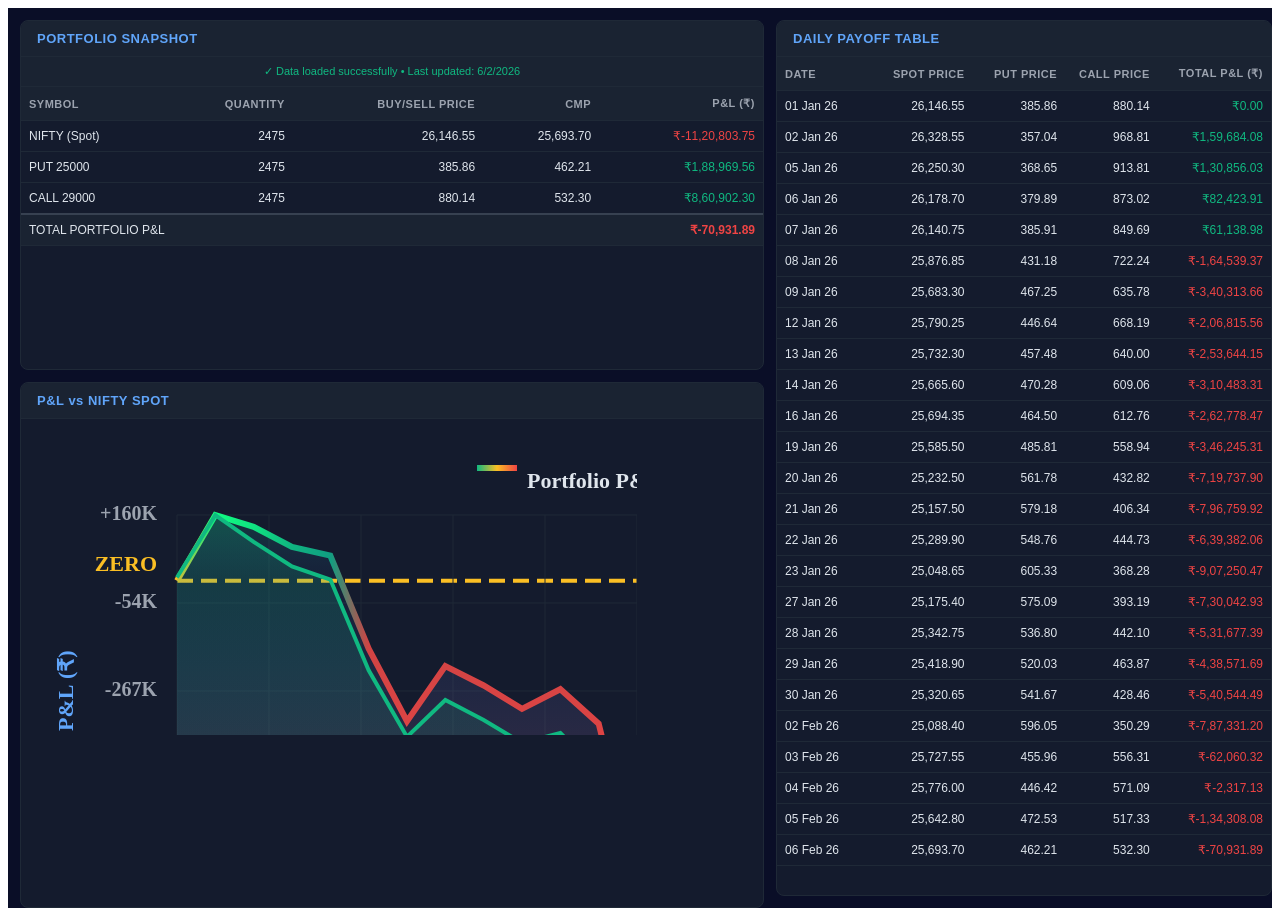
==== commit 3118f905: "Change CSV URL to local file reference" ====
--- a/nifty_dashboard.html
+++ b/nifty_dashboard.html
@@ -379,7 +379,7 @@
 
     <script>
         // CSV Data Source
-        const CSV_URL = "https://raw.githubusercontent.com/Vidyasagar29/nifty-close-data/main/nifty_close.csv";
+        const CSV_URL = "./nifty_close.csv";
 
         // Black-Scholes Implementation
         function cumulativeNormalDistribution(x) {
